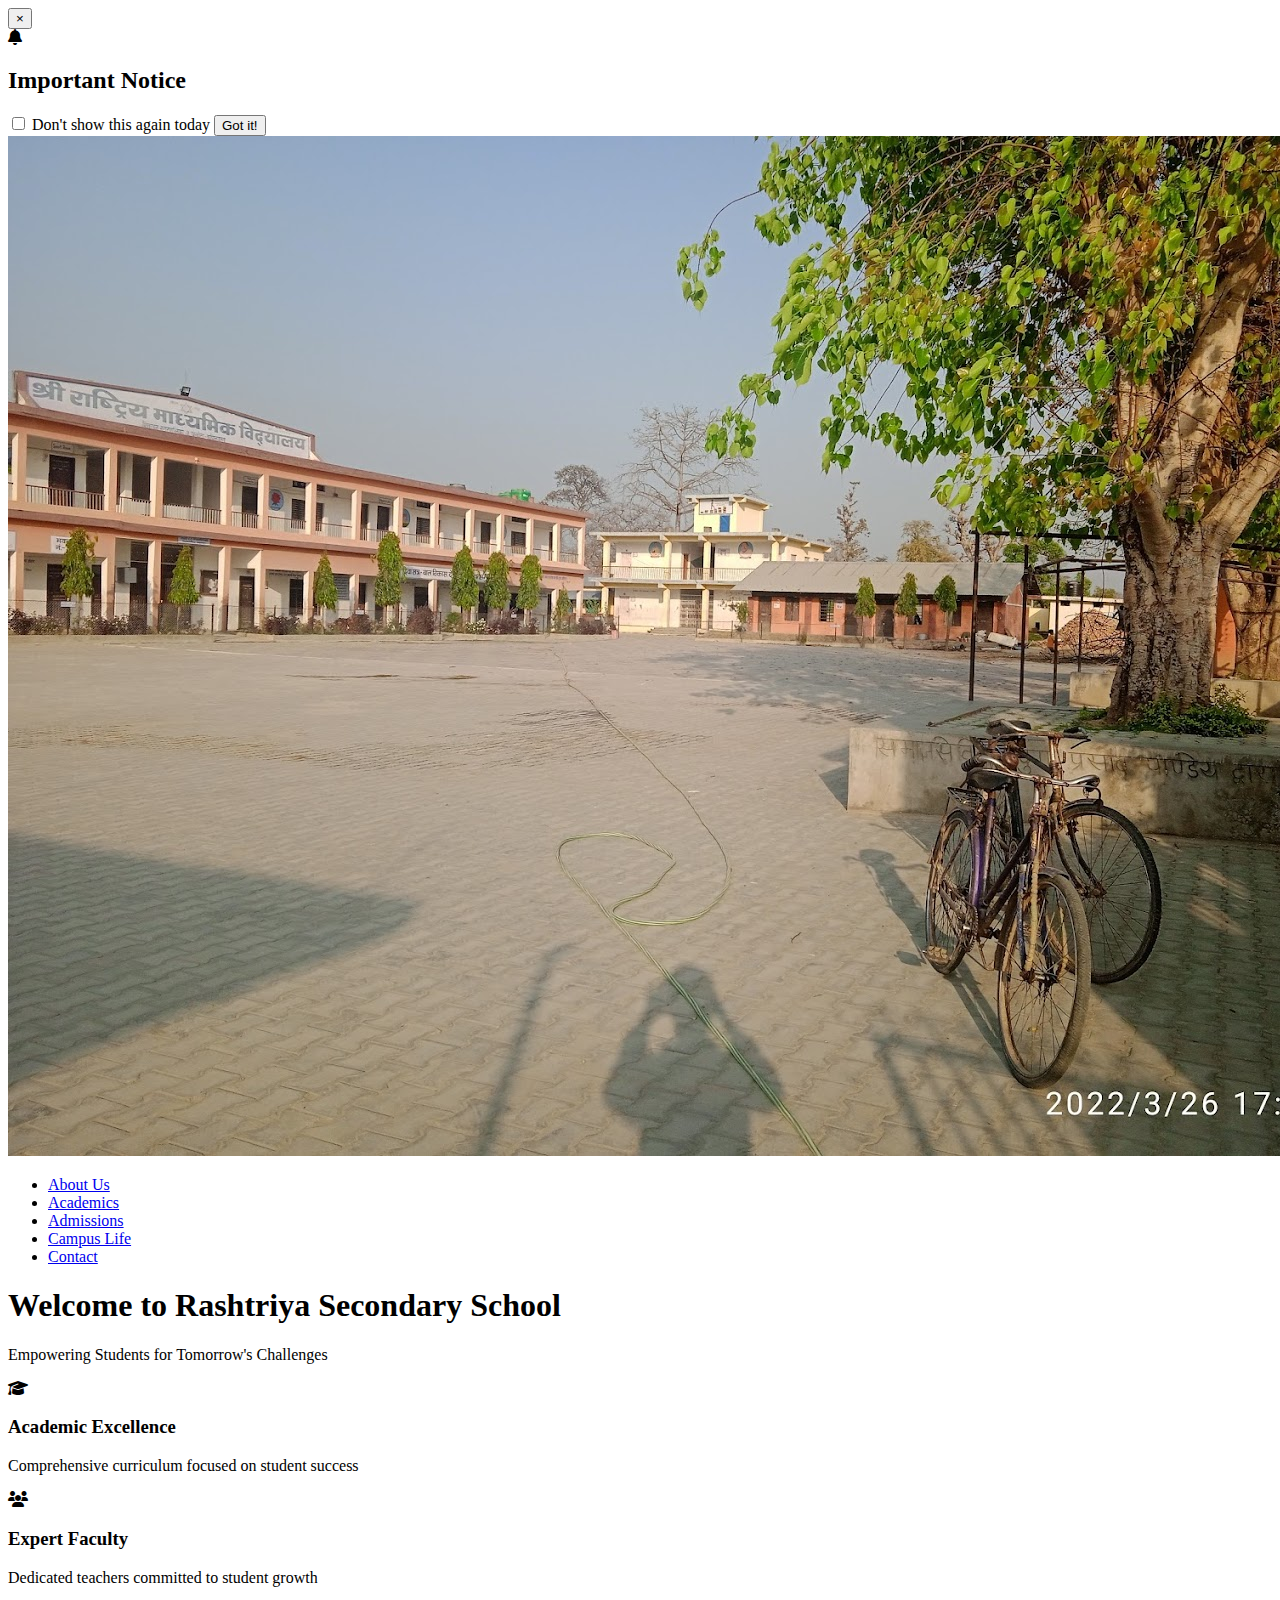
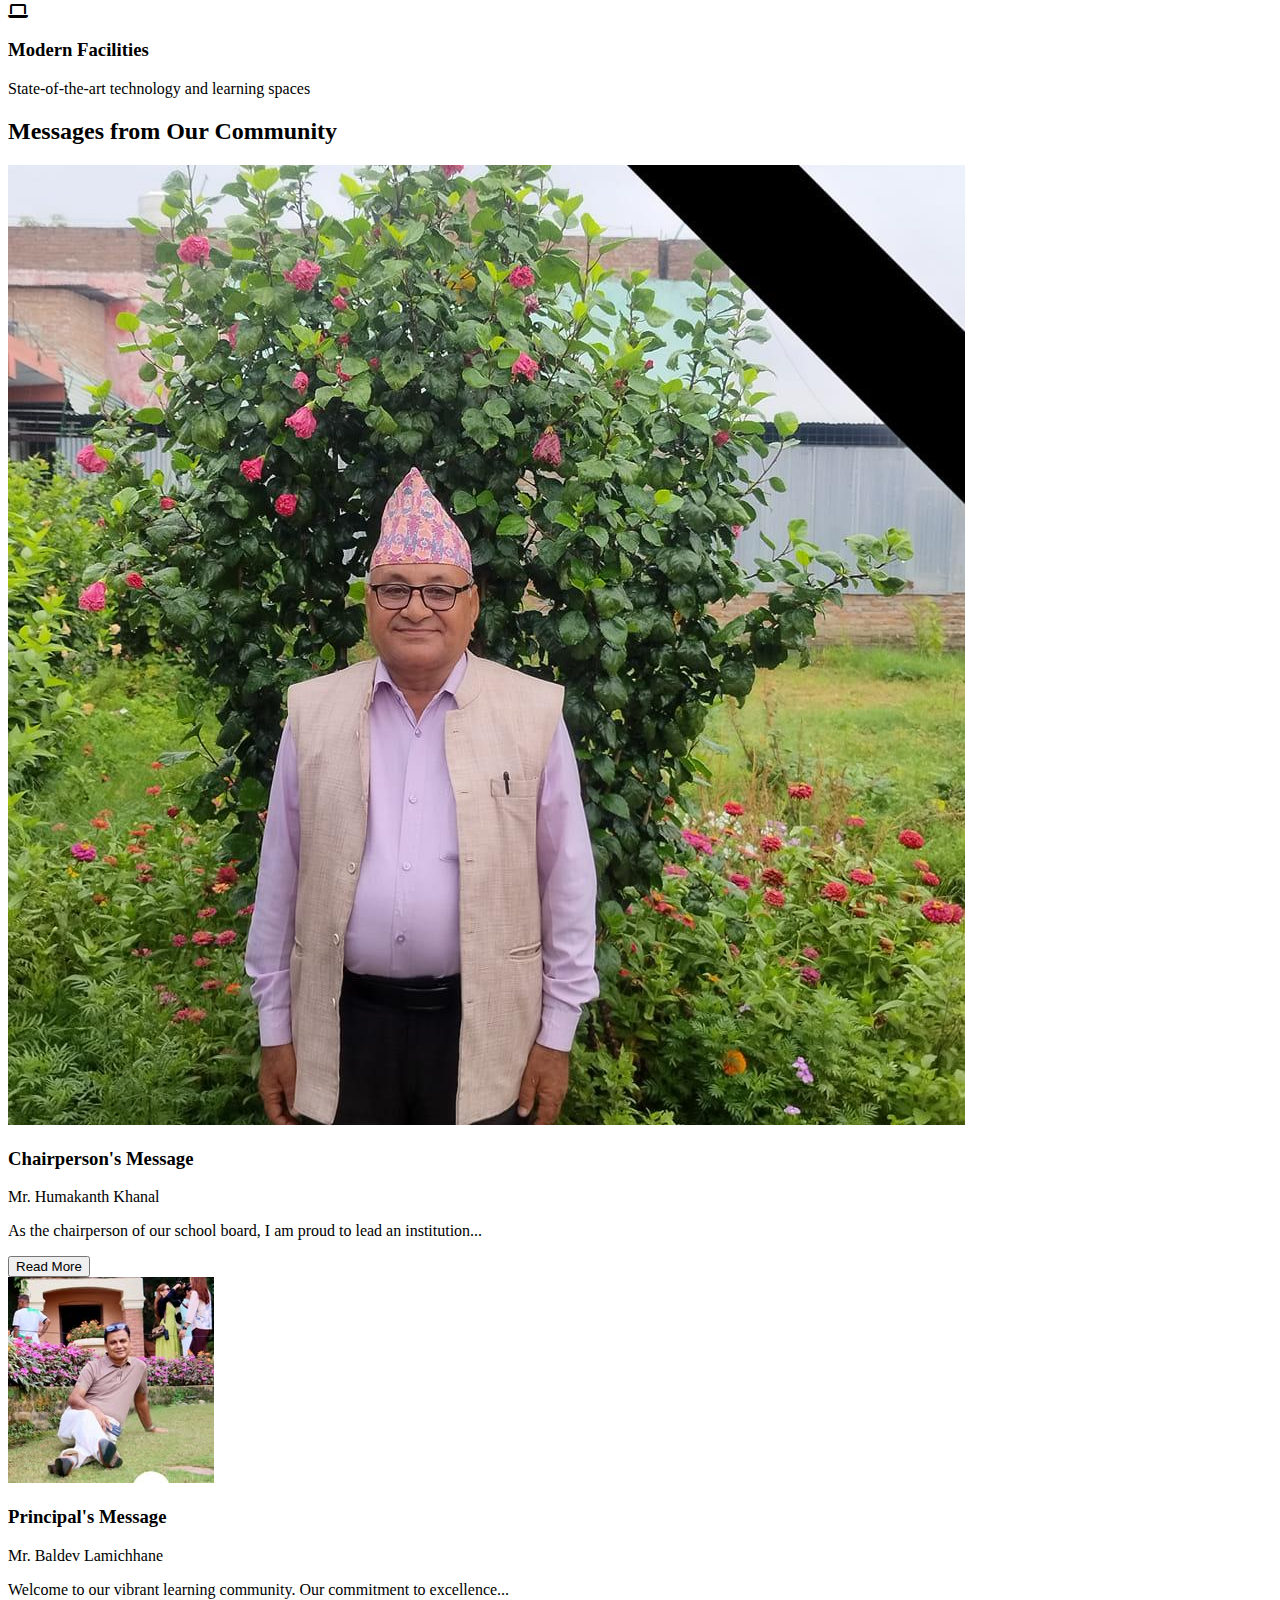
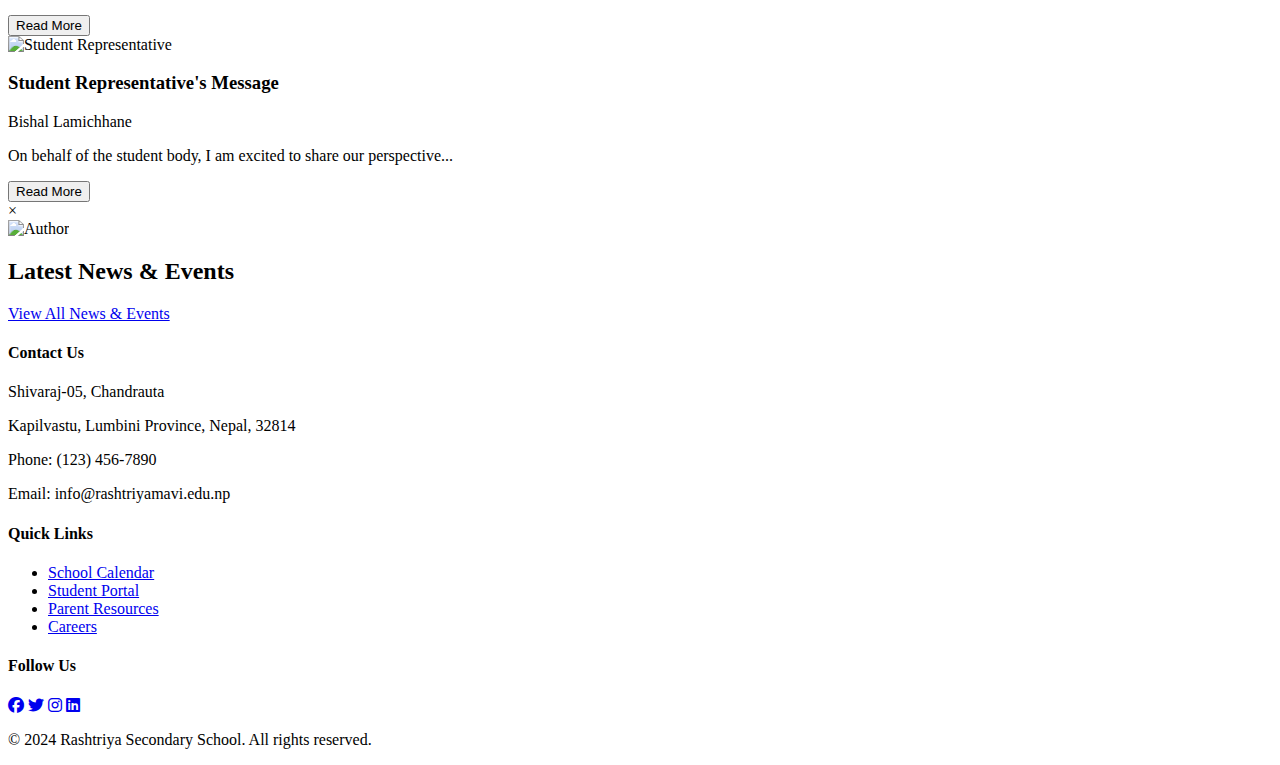
==== index.html @ 624c6e4b "Add files via upload" ====
<!DOCTYPE html>
<html lang="en">
<head>
    <meta charset="UTF-8">
    <meta name="viewport" content="width=device-width, initial-scale=1.0, maximum-scale=1.0, user-scalable=no">
    <title>Rashtriya Secondary School - Excellence in Education</title>
    
    <!-- Meta tags for SEO -->
    <meta name="description" content="Welcome to Rashtriya Secondary School. Providing quality education and shaping future leaders.">
    <meta name="keywords" content="Rashtriya Secondary School, education, academics, students, learning">
    
    <!-- Favicon -->
    <link rel="icon" type="image/x-icon" href="assets/images/favicon.ico">
    
    <!-- CSS Files -->
    <link rel="stylesheet" href="css/style.css">
    <link rel="stylesheet" href="css/responsive.css">
    <link rel="stylesheet" href="css/mobile.css" media="screen and (max-width: 767px)">
    <link rel="stylesheet" href="css/tablet.css" media="screen and (min-width: 768px) and (max-width: 1023px)">
    <link rel="stylesheet" href="css/desktop.css" media="screen and (min-width: 1024px)">
    
    <!-- Font Awesome for icons -->
    <link rel="stylesheet" href="https://cdnjs.cloudflare.com/ajax/libs/font-awesome/6.5.1/css/all.min.css">
</head>
<body>
    <!-- Add this right after the opening <body> tag -->
    <div class="notice-popup" id="noticePopup">
        <div class="notice-content">
            <button class="close-notice">&times;</button>
            
            <!-- Notice Header -->
            <div class="notice-header">
                <i class="fas fa-bell"></i>
                <h2>Important Notice</h2>
            </div>

            <!-- Dynamic Notice Content -->
            <div class="notice-body" id="noticeBody">
                <!-- Content will be loaded dynamically -->
            </div>

            <!-- Notice Footer -->
            <div class="notice-footer">
                <label class="dont-show">
                    <input type="checkbox" id="dontShowAgain">
                    Don't show this again today
                </label>
                <button class="notice-btn" id="noticeClose">Got it!</button>
            </div>
        </div>
    </div>

    <!-- Header Section -->
    <header>
        <nav class="navbar">
            <div class="logo">
                <a href="index.html">
                    <img src="assets/images/rss.jpg" alt="School Logo">
                </a>
            </div>
            <div class="nav-links">
                <ul>
                    <li><a href="pages/about.html">About Us</a></li>
                    <li><a href="pages/academics.html">Academics</a></li>
                    <li><a href="pages/admissions.html">Admissions</a></li>
                    <li><a href="pages/campus-life.html">Campus Life</a></li>
                    <li><a href="pages/contact.html">Contact</a></li>
                </ul>
            </div>
            <div class="hamburger">
                <div class="bar"></div>
                <div class="bar"></div>
                <div class="bar"></div>
            </div>
        </nav>
    </header>

    <!-- Hero Section -->
    <section class="hero">
        <div class="hero-content">
            <h1>Welcome to Rashtriya Secondary School</h1>
            <p>Empowering Students for Tomorrow's Challenges</p>
        </div>
    </section>

    <!-- Features Section -->
    <section class="features">
        <div class="container">
            <div class="feature-card">
                <i class="fas fa-graduation-cap"></i>
                <h3>Academic Excellence</h3>
                <p>Comprehensive curriculum focused on student success</p>
            </div>
            <div class="feature-card">
                <i class="fas fa-users"></i>
                <h3>Expert Faculty</h3>
                <p>Dedicated teachers committed to student growth</p>
            </div>
            <div class="feature-card">
                <i class="fas fa-laptop"></i>
                <h3>Modern Facilities</h3>
                <p>State-of-the-art technology and learning spaces</p>
            </div>
        </div>
    </section>

    <!-- Messages Section -->
    <section class="message-section">
        <div class="container">
            <h2>Messages from Our Community</h2>
            <div class="message-grid">
                <!-- Chairperson's Message -->
                <div class="message-card" data-message-id="1">
                    <div class="message-header">
                        <img src="assets/images/Chairperson.jpg" alt="Chairperson">
                        <div class="message-author">
                            <h3>Chairperson's Message</h3>
                            <span>Mr. Humakanth Khanal</span>
                        </div>
                    </div>
                    <p class="message-preview">As the chairperson of our school board, I am proud to lead an institution...</p>
                    <button class="read-more-btn">Read More</button>
                </div>

                <!-- Principal's Message -->
                <div class="message-card" data-message-id="2">
                    <div class="message-header">
                        <img src="assets/images/Principal.jpg" alt="Principal">
                        <div class="message-author">
                            <h3>Principal's Message</h3>
                            <span>Mr. Baldev Lamichhane</span>
                        </div>
                    </div>
                    <p class="message-preview">Welcome to our vibrant learning community. Our commitment to excellence...</p>
                    <button class="read-more-btn">Read More</button>
                </div>

                <!-- Student Representative's Message -->
                <div class="message-card" data-message-id="3">
                    <div class="message-header">
                        <img src="assets/images/Photo.jpg" alt="Student Representative">
                        <div class="message-author">
                            <h3>Student Representative's Message</h3>
                            <span>Bishal Lamichhane</span>
                        </div>
                    </div>
                    <p class="message-preview">On behalf of the student body, I am excited to share our perspective...</p>
                    <button class="read-more-btn">Read More</button>
                </div>
            </div>
        </div>

        <!-- Add this modal at the end of the body -->
        <div class="community-message-modal" id="communityMessageModal">
            <div class="modal-content">
                <span class="close-modal">&times;</span>
                <div class="modal-header">
                    <div class="author-info">
                        <img id="modalAuthorImg" src="" alt="Author">
                        <div>
                            <h3 id="modalMessageTitle"></h3>
                            <span id="modalAuthorName"></span>
                        </div>
                    </div>
                </div>
                <div class="modal-body">
                    <p id="modalFullMessage"></p>
                </div>
            </div>
        </div>
    </section>

    <!-- News & Events Section -->
    <section class="news-events">
        <div class="container">
            <h2>Latest News & Events</h2>
            <div class="news-grid">
                <!-- News and events will be dynamically loaded here -->
                <div class="loading-spinner">
                    <div class="spinner"></div>
                </div>
            </div>
            <div class="view-all-container">
                <a href="pages/news-events.html" class="view-all-btn">View All News & Events</a>
            </div>
        </div>
    </section>

    <!-- Footer -->
    <footer>
        <div class="footer-content">
            <div class="footer-section">
                <h4>Contact Us</h4>
                <p>Shivaraj-05, Chandrauta</p>
                <p>Kapilvastu, Lumbini Province, Nepal, 32814</p>
                <p>Phone: (123) 456-7890</p>
                <p>Email: info@rashtriyamavi.edu.np</p>
            </div>
            <div class="footer-section">
                <h4>Quick Links</h4>
                <ul>
                    <li><a href="calendar.html">School Calendar</a></li>
                    <li><a href="portal.html">Student Portal</a></li>
                    <li><a href="resources.html">Parent Resources</a></li>
                    <li><a href="careers.html">Careers</a></li>
                </ul>
            </div>
            <div class="footer-section">
                <h4>Follow Us</h4>
                <div class="social-links">
                    <a href="#"><i class="fab fa-facebook"></i></a>
                    <a href="#"><i class="fab fa-twitter"></i></a>
                    <a href="#"><i class="fab fa-instagram"></i></a>
                    <a href="#"><i class="fab fa-linkedin"></i></a>
                </div>
            </div>
        </div>
        <div class="footer-bottom">
            <p>&copy; 2024 Rashtriya Secondary School. All rights reserved.</p>
        </div>
    </footer>

    <!-- JavaScript Files -->
    <script src="js/main.js"></script>
    <script src="js/news-events.js"></script>
    <script src="js/notice.js"></script>
</body>
</html>
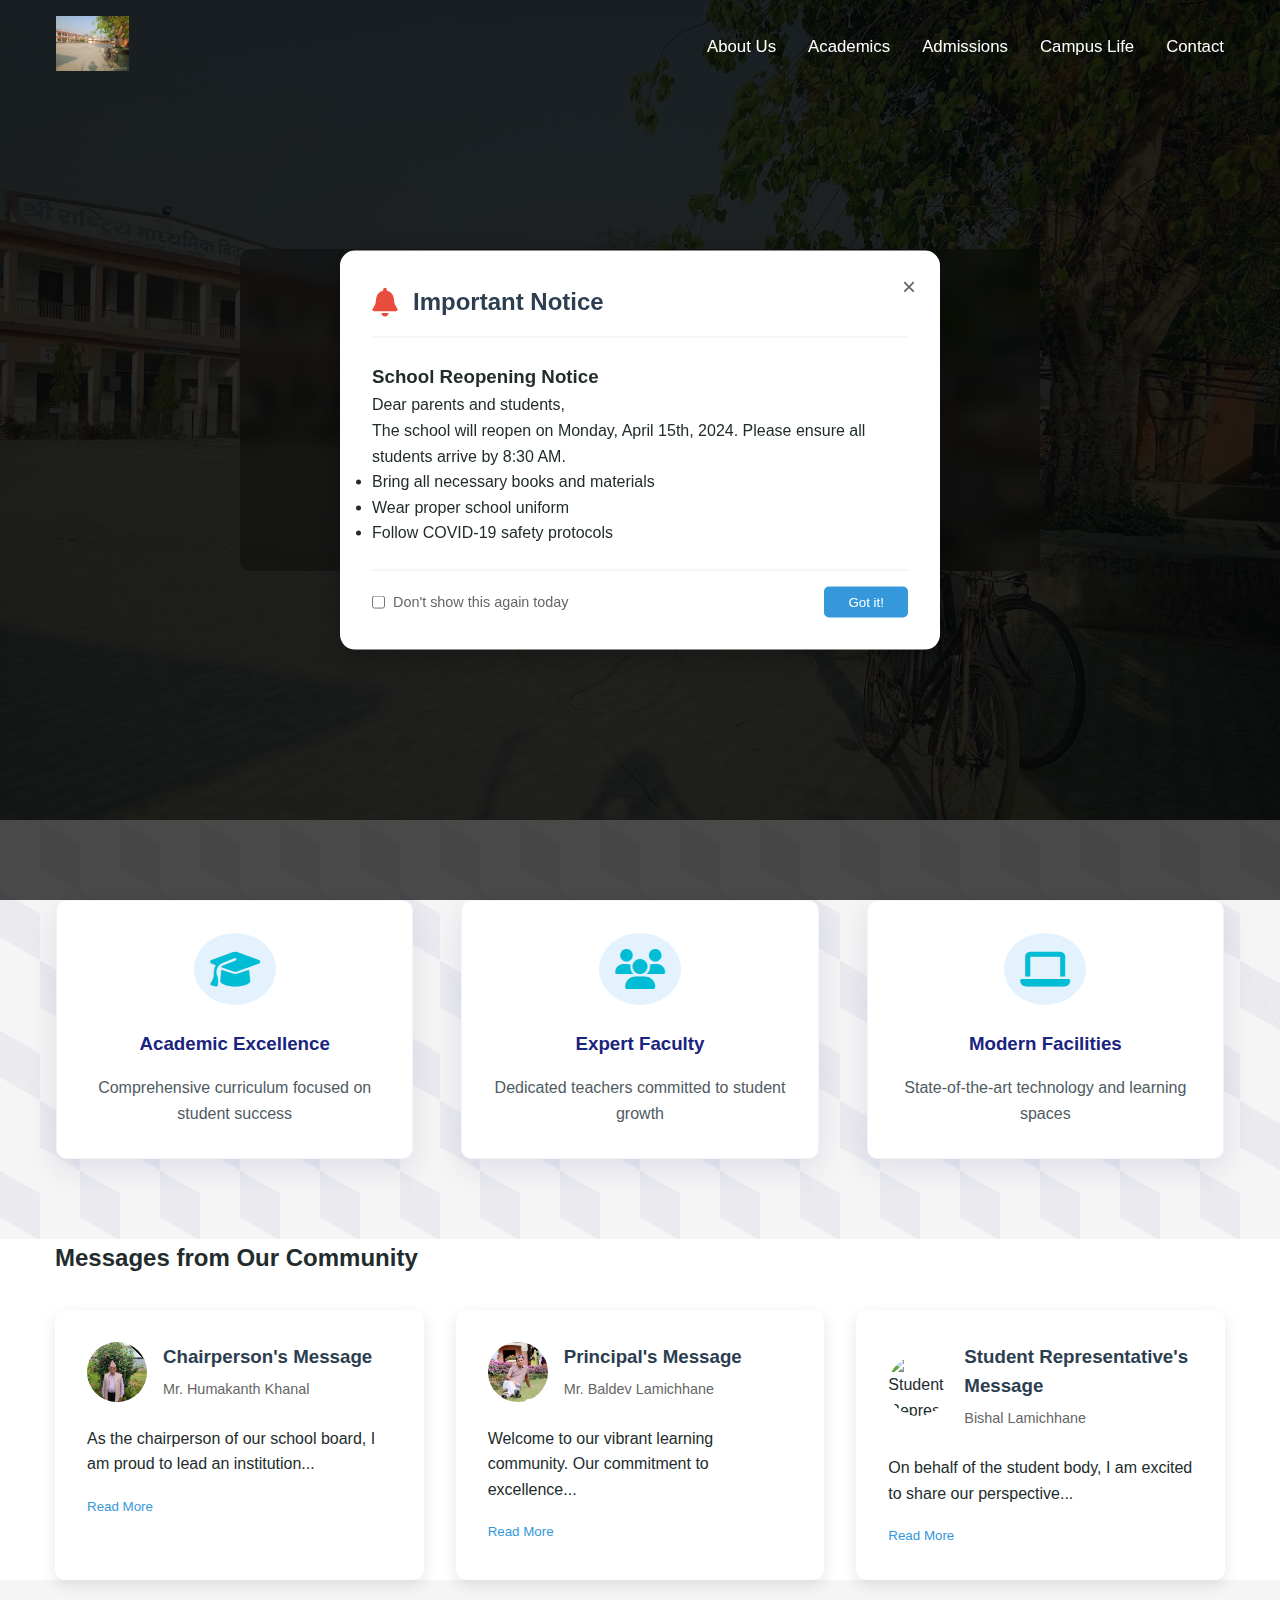
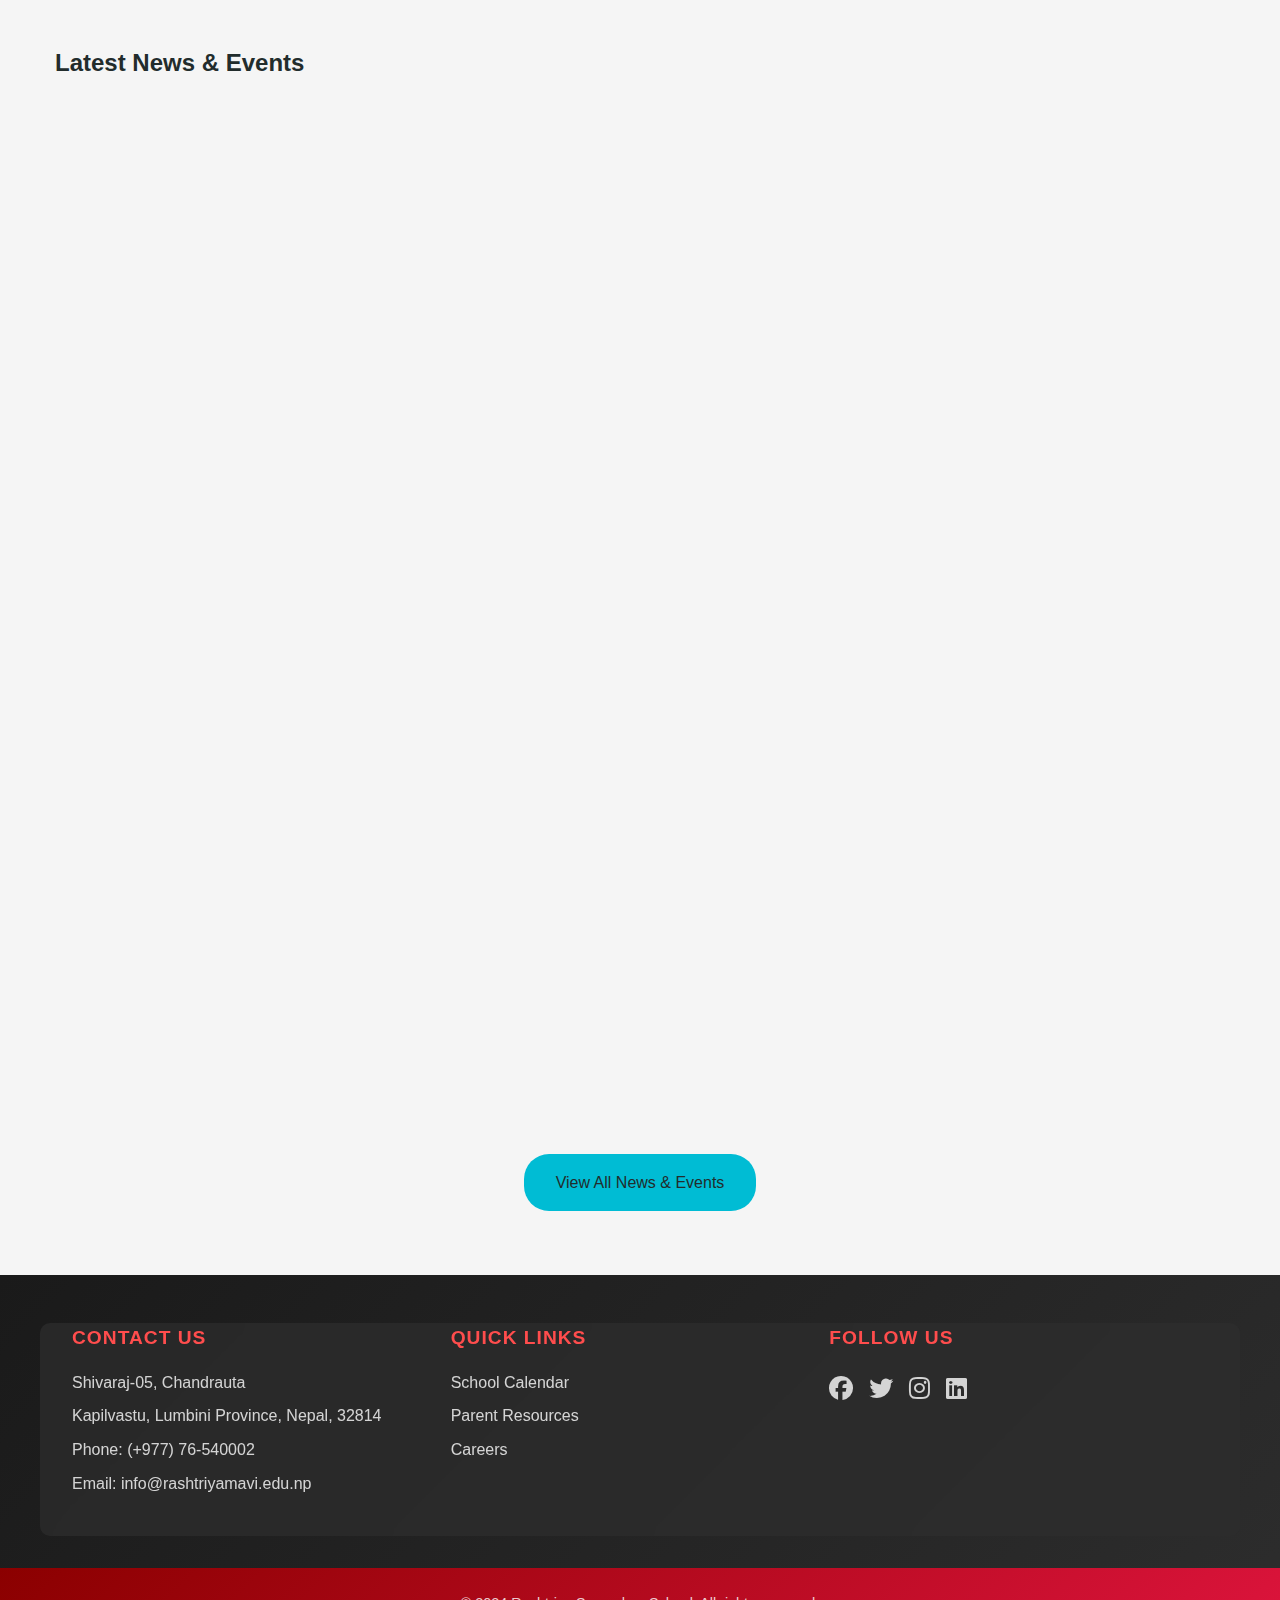
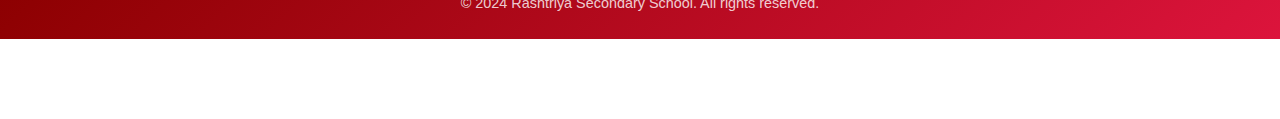
==== commit 099145c2: "Update index.html" ====
--- a/index.html
+++ b/index.html
@@ -15,6 +15,7 @@
     <!-- CSS Files -->
     <link rel="stylesheet" href="css/style.css">
     <link rel="stylesheet" href="css/responsive.css">
+    <link rel="stylesheet" href="css/news-events.css">
     <link rel="stylesheet" href="css/mobile.css" media="screen and (max-width: 767px)">
     <link rel="stylesheet" href="css/tablet.css" media="screen and (min-width: 768px) and (max-width: 1023px)">
     <link rel="stylesheet" href="css/desktop.css" media="screen and (min-width: 1024px)">
@@ -185,6 +186,21 @@
             </div>
         </div>
     </section>
+    <!-- News Modal -->
+    <div class="news-modal">
+        <div class="modal-content">
+            <span class="close-modal">&times;</span>
+            <div class="modal-header">
+                <div class="modal-date"></div>
+                <h2 class="modal-title"></h2>
+            </div>
+            <div class="modal-body">
+                <img class="modal-image" src="" alt="">
+                <div class="modal-description"></div>
+                <div class="modal-details"></div>
+            </div>
+        </div>
+    </div>
 
     <!-- Footer -->
     <footer>
@@ -193,16 +209,16 @@
                 <h4>Contact Us</h4>
                 <p>Shivaraj-05, Chandrauta</p>
                 <p>Kapilvastu, Lumbini Province, Nepal, 32814</p>
-                <p>Phone: (123) 456-7890</p>
+                <p>Phone: (+977) 76-540002</p>
                 <p>Email: info@rashtriyamavi.edu.np</p>
             </div>
             <div class="footer-section">
                 <h4>Quick Links</h4>
                 <ul>
-                    <li><a href="calendar.html">School Calendar</a></li>
-                    <li><a href="portal.html">Student Portal</a></li>
-                    <li><a href="resources.html">Parent Resources</a></li>
-                    <li><a href="careers.html">Careers</a></li>
+                    <li><a href="pages/calendar.html">School Calendar</a></li>
+                    <!-- <li><a href="pages/portal.html">Student Portal</a></li> -->
+                    <li><a href="pages/resources.html">Parent Resources</a></li>
+                    <li><a href="pages/careers.html">Careers</a></li>
                 </ul>
             </div>
             <div class="footer-section">
@@ -221,6 +237,10 @@
     </footer>
 
     <!-- JavaScript Files -->
+    <script
+    type="text/javascript"
+    src="https://cdn.jsdelivr.net/npm/@emailjs/browser@4/dist/email.min.js">
+  </script>
     <script src="js/main.js"></script>
     <script src="js/news-events.js"></script>
     <script src="js/notice.js"></script>
--- a/css/style.css
+++ b/css/style.css
@@ -0,0 +1,1391 @@
+:root {
+    /* Primary Colors */
+    --primary-color: #1a237e;    /* Deep indigo */
+    --primary-light: #534bae;    /* Lighter indigo */
+    --primary-dark: #000051;     /* Dark indigo */
+    
+    /* Accent Colors */
+    --accent-color: #00bcd4;     /* Cyan */
+    --accent-light: #62efff;     /* Light cyan */
+    --accent-dark: #008ba3;      /* Dark cyan */
+    
+    /* Secondary Colors */
+    --secondary-color: #ff6f00;  /* Deep orange */
+    --secondary-light: #ffa040;  /* Light orange */
+    --secondary-dark: #c43e00;   /* Dark orange */
+    
+    /* Neutral Colors */
+    --text-color: #222c2c;       /* Blue grey - for main text */
+    --text-light: #4f5b62;      /* Lighter text */
+    --text-dark: #000a12;       /* Dark text */
+    
+    /* Background Colors */
+    --bg-primary: #ffffff;       /* Pure white */
+    --bg-secondary: #f5f5f5;    /* Light grey */
+    --bg-accent: #e3f2fd;       /* Very light blue */
+    
+    /* Additional Colors */
+    --success: #4caf50;         /* Green */
+    --warning: #ffc107;         /* Amber */
+    --error: #f44336;           /* Red */
+    --info: #2196f3;           /* Blue */
+    
+    /* Add new red theme colors */
+    --theme-dark: #8B0000;     /* Dark red */
+    --theme-main: #DC143C;     /* Crimson red */
+    --theme-light: #FF4D4D;    /* Light red */
+}
+
+* {
+    margin: 0;
+    padding: 0;
+    box-sizing: border-box;
+}
+
+body {
+    font-family: 'Poppins', sans-serif;
+    line-height: 1.6;
+    color: var(--text-color);
+}
+
+/* Header & Navigation */
+header {
+    background: linear-gradient(
+        135deg,
+        var(--theme-dark) 0%,
+        var(--theme-main) 100%
+    );
+    position: fixed;
+    width: 100%;
+    top: 0;
+    z-index: 1000;
+    transition: background 0.3s ease;
+    box-shadow: 0 4px 20px rgba(0, 0, 0, 0.4);
+}
+
+/* Only landing page (index.html) has transparent header initially */
+body.landing-page header {
+    background: transparent;
+    box-shadow: none;
+}
+
+/* Add background on scroll for landing page */
+body.landing-page header.scrolled {
+    background: linear-gradient(
+        135deg,
+        var(--theme-dark) 0%,
+        var(--theme-main) 100%
+    );
+    backdrop-filter: blur(10px);
+    box-shadow: 0 4px 20px rgba(0, 0, 0, 0.4);
+}
+
+.navbar {
+    max-width: 1200px;
+    margin: 0 auto;
+    padding: 0.8rem 1rem;
+    display: flex;
+    align-items: center;
+    justify-content: space-between;
+}
+
+.logo {
+    display: flex;
+    align-items: center;
+}
+
+.logo img {
+    height: 55px;
+    filter: brightness(1.1);
+    transition: transform 0.3s ease;
+}
+
+.logo:hover img {
+    transform: scale(1.05);
+}
+
+.nav-links {
+    margin-left: auto;
+}
+
+.nav-links ul {
+    list-style: none;
+    display: flex;
+    gap: 2.5rem;
+    align-items: center;
+}
+
+.nav-links a {
+    text-decoration: none;
+    color: white;
+    font-weight: 500;
+    font-size: 1.05rem;
+    padding: 0.5rem 0;
+    position: relative;
+    transition: all 0.3s ease;
+}
+
+/* Update the underline color for better visibility */
+.nav-links a::after {
+    content: '';
+    position: absolute;
+    width: 0;
+    height: 2px;
+    bottom: 0;
+    left: 0;
+    background-color: var(--white);
+    transition: width 0.3s ease;
+}
+
+.nav-links a:hover {
+    color: var(--theme-light);
+}
+
+.nav-links a.active {
+    color: var(--white);
+    position: relative;
+    font-weight: 600;
+}
+
+.nav-links a.active::after {
+    content: '';
+    position: absolute;
+    bottom: -2px;
+    left: 0;
+    width: 100%;
+    height: 3px;
+    background: var(--theme-light);
+    border-radius: 2px;
+}
+
+/* Add this animation */
+@keyframes slideIn {
+    from {
+        transform: scaleX(0);
+        opacity: 0;
+    }
+    to {
+        transform: scaleX(1);
+        opacity: 1;
+    }
+}
+
+/* Mobile styles for active state */
+@media screen and (max-width: 767px) {
+    .nav-links a.active {
+        background: var(--bg-accent);
+        color: var(--accent-dark);
+        border-radius: 8px;
+    }
+
+    .nav-links a.active::after {
+        display: none;
+    }
+}
+
+/* Hamburger Menu Styling */
+.hamburger {
+    display: none;  /* Hidden by default, shown in mobile */
+    cursor: pointer;
+    padding: 0px;
+    z-index: 1002;
+    background: transparent;
+    border: none;
+    position: relative;
+}
+
+.hamburger .bar {
+    width: 25px;
+    height: 2px;
+    background-color: white;
+    margin: 5px 0;
+    transition: all 0.3s ease;
+    border-radius: 3px;
+}
+
+/* Active state for hamburger */
+.hamburger.active .bar:nth-child(1) {
+    transform: translateY(8px) rotate(45deg);
+}
+
+.hamburger.active .bar:nth-child(2) {
+    opacity: 0;
+}
+
+.hamburger.active .bar:nth-child(3) {
+    transform: translateY(-8px) rotate(-45deg);
+}
+
+/* Hero Section */
+.hero {
+    margin-top: -80px;
+    position: relative;
+    height: 100vh;
+    background: linear-gradient(
+        rgba(12, 33, 36, 0.5),
+        rgba(39, 54, 57, 0.5)
+    ),
+    url('../assets/images/rss.jpg') center/cover;
+    background-attachment: scroll;
+    display: flex;
+    align-items: center;
+    justify-content: center;
+    text-align: center;
+    color: var(--white);
+    transform-style: preserve-3d;
+    perspective: 1000px;
+}
+
+.hero-content {
+    position: relative;
+    z-index: 1;
+    padding: 2rem;
+    margin-top: 80px;
+    max-width: 800px;
+    background: rgba(0, 0, 0, 0.3);
+    border-radius: 10px;
+    backdrop-filter: blur(8px);
+    transform: translateZ(0);
+    transition: all 0.5s cubic-bezier(0.165, 0.84, 0.44, 1);
+}
+
+.hero-content h1 {
+    font-size: 3.5rem;
+    margin-bottom: 1rem;
+    text-shadow: 2px 2px 15px rgba(0, 0, 0, 0.5);
+    letter-spacing: -1px;
+    font-weight: 800;
+}
+
+.hero-content p {
+    font-size: 1.2rem;
+    margin-bottom: 2rem;
+    text-shadow: 1px 1px 8px rgba(0, 0, 0, 0.3);
+}
+
+.cta-button {
+    display: inline-block;
+    padding: 1rem 2rem;
+    background: var(--secondary-color);
+    color: var(--white);
+    text-decoration: none;
+    border-radius: 30px;
+    transition: transform 0.3s ease, background 0.3s ease;
+}
+
+.cta-button:hover {
+    transform: translateY(-3px);
+    background: #c0392b;
+}
+
+/* Features Section */
+.features {
+    padding: 5rem 0;
+    background: var(--bg-secondary);
+}
+
+.features .container {
+    display: flex;
+    justify-content: space-between;
+    gap: 2rem;
+    max-width: 1200px;
+    margin: 0 auto;
+    padding: 0 1rem;
+}
+
+.feature-card {
+    background: var(--bg-primary);
+    padding: 2rem;
+    border-radius: 10px;
+    text-align: center;
+    box-shadow: 0 10px 30px rgba(26, 35, 126, 0.1);
+    border: 1px solid rgba(26, 35, 126, 0.05);
+    transition: all 0.4s cubic-bezier(0.165, 0.84, 0.44, 1);
+}
+
+.feature-card:hover {
+    transform: translateY(-8px) scale(1.01);
+    box-shadow: 0 15px 40px rgba(26, 35, 126, 0.15);
+    border-color: var(--accent-light);
+}
+
+.feature-card i {
+    font-size: 2.5rem;
+    color: var(--accent-color);
+    background: var(--bg-accent);
+    padding: 1rem;
+    border-radius: 50%;
+    margin-bottom: 1.5rem;
+}
+
+.feature-card h3 {
+    color: var(--primary-color);
+    margin-bottom: 1rem;
+}
+
+.feature-card p {
+    color: var(--text-light);
+}
+
+/* News & Events Section */
+.news-events {
+    padding: 4rem 0;
+    background: var(--bg-secondary, #f5f5f5);
+}
+
+.news-grid {
+    display: grid;
+    grid-template-columns: repeat(auto-fit, minmax(300px, 1fr));
+    gap: 2rem;
+    margin-top: 2rem;
+}
+
+.news-card, .event-card {
+    background: white;
+    border-radius: 10px;
+    overflow: hidden;
+    box-shadow: 0 2px 10px rgba(0, 0, 0, 0.1);
+}
+
+.news-image, .event-image {
+    height: 200px;
+    overflow: hidden;
+}
+
+.news-image img, .event-image img {
+    width: 100%;
+    height: 100%;
+    object-fit: cover;
+}
+
+.news-content, .event-content {
+    padding: 1.5rem;
+}
+
+.news-date, .event-date {
+    color: var(--accent-color);
+    font-size: 0.9rem;
+    margin-bottom: 0.5rem;
+}
+
+.news-content h3, .event-content h3 {
+    color: var(--primary-color);
+    margin-bottom: 1rem;
+    font-size: 1.3rem;
+}
+
+.news-content p, .event-content p {
+    color: var(--text-color);
+    margin-bottom: 1rem;
+    line-height: 1.6;
+}
+
+.event-details {
+    display: flex;
+    gap: 1rem;
+    margin-top: 1rem;
+    color: var(--text-light);
+    font-size: 0.9rem;
+}
+
+.event-details span {
+    display: flex;
+    align-items: center;
+    gap: 0.5rem;
+}
+
+.read-more {
+    display: inline-flex;
+    align-items: center;
+    gap: 0.5rem;
+    color: var(--accent-color);
+    text-decoration: none;
+    margin-top: 1rem;
+    font-weight: 500;
+    transition: gap 0.3s ease;
+}
+
+.read-more:hover {
+    gap: 1rem;
+}
+
+.view-all-container {
+    text-align: center;
+    margin-top: 3rem;
+}
+
+.view-all-btn {
+    display: inline-block;
+    padding: 1rem 2rem;
+    background: var(--accent-color);
+    color: var(--white);
+    text-decoration: none;
+    border-radius: 25px;
+    transition: all 0.3s ease;
+}
+
+.view-all-btn:hover {
+    background: var(--accent-dark);
+    transform: translateY(-2px);
+}
+
+.fade-in {
+    animation: fadeIn 0.5s ease-in;
+}
+
+@keyframes fadeIn {
+    from { opacity: 0; transform: translateY(20px); }
+    to { opacity: 1; transform: translateY(0); }
+}
+
+/* Responsive Styles */
+@media screen and (max-width: 768px) {
+    .news-grid {
+        grid-template-columns: 1fr;
+        padding: 0 1rem;
+    }
+
+    .event-details {
+        flex-direction: column;
+        gap: 0.5rem;
+    }
+}
+
+/* Messages Section */
+.messages {
+    padding: 5rem 0;
+    background: var(--bg-primary);
+}
+
+.messages h2 {
+    text-align: center;
+    color: var(--primary-color);
+    margin-bottom: 3rem;
+    font-size: 2.5rem;
+    position: relative;
+}
+
+.messages h2::after {
+    content: '';
+    display: block;
+    width: 80px;
+    height: 4px;
+    background: linear-gradient(to right, var(--accent-color), var(--accent-light));
+    margin: 1rem auto;
+    border-radius: 2px;
+}
+
+.message-grid {
+    display: grid;
+    grid-template-columns: repeat(auto-fit, minmax(300px, 1fr));
+    gap: 2rem;
+    margin-top: 2rem;
+}
+
+.message-card {
+    background: #fff;
+    border-radius: 10px;
+    padding: 2rem;
+    box-shadow: 0 5px 15px rgba(0,0,0,0.1);
+    transition: transform 0.3s ease;
+}
+
+.message-card:hover {
+    transform: translateY(-5px);
+}
+
+.message-header {
+    display: flex;
+    align-items: center;
+    gap: 1rem;
+    margin-bottom: 1.5rem;
+}
+
+.message-header img {
+    width: 60px;
+    height: 60px;
+    border-radius: 50%;
+    object-fit: cover;
+}
+
+.message-author h3 {
+    color: #2c3e50;
+    margin-bottom: 0.25rem;
+}
+
+.message-author span {
+    color: #666;
+    font-size: 0.9rem;
+}
+
+.message-content {
+    padding: 1.5rem;
+}
+
+.message-content p {
+    color: var(--text-color);
+    margin-bottom: 1rem;
+    line-height: 1.6;
+    font-style: italic;
+}
+
+.read-more {
+    display: inline-block;
+    color: var(--accent-color);
+    text-decoration: none;
+    font-weight: 500;
+    transition: color 0.3s ease;
+    position: relative;
+}
+
+.read-more::after {
+    content: '→';
+    margin-left: 5px;
+    transition: transform 0.3s ease;
+    display: inline-block;
+}
+
+.read-more:hover {
+    color: var(--accent-dark);
+}
+
+.read-more:hover::after {
+    transform: translateX(5px);
+}
+
+/* Footer */
+footer {
+    background: linear-gradient(
+        135deg,
+        #1a1a1a 0%,
+        #2d2d2d 100%
+    );
+    padding: 3rem 0 0;
+}
+
+.footer-content {
+    max-width: 1200px;
+    margin: 0 auto;
+    display: flex;
+    justify-content: space-between;
+    flex-wrap: wrap;
+    padding: 0 2rem;
+    background: rgba(45, 45, 45, 0.7);
+    border-radius: 10px;
+    backdrop-filter: blur(10px);
+}
+
+.footer-section {
+    flex: 1;
+    min-width: 250px;
+    margin-bottom: 2rem;
+}
+
+.footer-section h4 {
+    color: var(--theme-light);
+    font-size: 1.2rem;
+    margin-bottom: 1rem;
+    text-transform: uppercase;
+    letter-spacing: 1px;
+    font-weight: 600;
+}
+
+.footer-section p {
+    color: rgba(255, 255, 255, 0.8);
+    margin-bottom: 0.5rem;
+}
+
+.footer-section ul {
+    list-style: none;
+}
+
+.footer-section ul li {
+    margin-bottom: 0.5rem;
+}
+
+.footer-section ul li a {
+    text-decoration: none;
+    color: rgba(255, 255, 255, 0.8);
+    transition: color 0.3s ease;
+}
+
+.footer-section ul li a:hover {
+    color: var(--theme-light);
+    transform: translateX(5px);
+}
+
+.social-links {
+    display: flex;
+    gap: 1rem;
+}
+
+.social-links a {
+    color: rgba(255, 255, 255, 0.8);
+    font-size: 1.5rem;
+    transition: all 0.3s ease;
+}
+
+.social-links a:hover {
+    color: var(--theme-light);
+    transform: translateY(-3px);
+}
+
+.footer-bottom {
+    text-align: center;
+    padding: 1.5rem 0;
+    margin-top: 2rem;
+    background: linear-gradient(
+        135deg,
+        var(--theme-dark) 0%,
+        var(--theme-main) 100%
+    );
+}
+
+.footer-bottom p {
+    color: rgba(255, 255, 255, 0.8);
+    font-size: 0.9rem;
+}
+
+/* Add subtle background patterns */
+.features {
+    background-image: 
+        linear-gradient(30deg, var(--bg-secondary) 12%, transparent 12.5%, transparent 87%, var(--bg-secondary) 87.5%, var(--bg-secondary)),
+        linear-gradient(150deg, var(--bg-secondary) 12%, transparent 12.5%, transparent 87%, var(--bg-secondary) 87.5%, var(--bg-secondary)),
+        linear-gradient(30deg, var(--bg-secondary) 12%, transparent 12.5%, transparent 87%, var(--bg-secondary) 87.5%, var(--bg-secondary)),
+        linear-gradient(150deg, var(--bg-secondary) 12%, transparent 12.5%, transparent 87%, var(--bg-secondary) 87.5%, var(--bg-secondary)),
+        linear-gradient(60deg, rgba(26, 35, 126, 0.05) 25%, transparent 25.5%, transparent 75%, rgba(26, 35, 126, 0.05) 75%, rgba(26, 35, 126, 0.05)),
+        linear-gradient(60deg, rgba(26, 35, 126, 0.05) 25%, transparent 25.5%, transparent 75%, rgba(26, 35, 126, 0.05) 75%, rgba(26, 35, 126, 0.05));
+    background-size: 80px 140px;
+    background-position: 0 0, 0 0, 40px 70px, 40px 70px, 0 0, 40px 70px;
+}
+
+/* Add gradient borders */
+.feature-card::before {
+    content: '';
+    position: absolute;
+    top: 0;
+    left: 0;
+    right: 0;
+    height: 4px;
+    background: linear-gradient(
+        90deg,
+        var(--accent-color),
+        var(--accent-light)
+    );
+    opacity: 0;
+    transition: opacity 0.3s ease;
+    border-radius: 4px 4px 0 0;
+}
+
+.feature-card:hover::before {
+    opacity: 1;
+}
+
+/* Page Banner */
+.page-banner {
+    margin-top: -80px;
+    position: relative;
+    height: 400px;
+    background: linear-gradient(
+        rgba(12, 33, 36, 0.5),
+        rgba(39, 54, 57, 0.5)
+    ),
+    url('../assets/images/rss.jpg') center/cover;
+    background-attachment: scroll;
+    display: flex;
+    align-items: center;
+    justify-content: center;
+    text-align: center;
+    color: var(--white);
+    overflow: hidden;
+    transform-style: preserve-3d;
+}
+
+.banner-content {
+    position: relative;
+    z-index: 1;
+    padding: 2rem;
+    margin-top: 80px;
+    transform: translateZ(50px);
+    transition: transform 0.5s ease-out;
+}
+
+.banner-content h1 {
+    font-size: 2.5rem;
+    margin-bottom: 1rem;
+    color: var(--white);
+}
+
+/* Breadcrumb styling */
+.breadcrumb {
+    display: flex;
+    justify-content: center;
+    gap: 0.5rem;
+    color: var(--white);
+}
+
+.breadcrumb a {
+    color: var(--accent-light);
+    text-decoration: none;
+    transition: color 0.3s ease;
+}
+
+.breadcrumb a:hover {
+    color: var(--white);
+}
+
+/* About Content */
+.about-content {
+    padding: 5rem 0;
+    background: var(--bg-secondary);
+}
+
+.about-grid {
+    display: grid;
+    grid-template-columns: repeat(auto-fit, minmax(300px, 1fr));
+    gap: 2rem;
+    max-width: 1200px;
+    margin: 0 auto;
+    padding: 0 1rem;
+}
+
+.about-card {
+    background: var(--bg-primary);
+    padding: 2rem;
+    border-radius: 10px;
+    box-shadow: 0 5px 15px rgba(0, 0, 0, 0.1);
+    transition: transform 0.3s ease;
+}
+
+.about-card:hover {
+    transform: translateY(-5px);
+}
+
+.about-card h2 {
+    color: var(--primary-color);
+    margin-bottom: 1.5rem;
+    font-size: 1.8rem;
+    position: relative;
+}
+
+.about-card h2::after {
+    content: '';
+    display: block;
+    width: 50px;
+    height: 3px;
+    background: var(--accent-color);
+    margin-top: 0.5rem;
+}
+
+.mission, .vision {
+    margin-bottom: 1.5rem;
+}
+
+.mission h3, .vision h3 {
+    color: var(--secondary-color);
+    margin-bottom: 0.5rem;
+    font-size: 1.3rem;
+}
+
+.values-list {
+    list-style: none;
+    padding: 0;
+}
+
+.values-list li {
+    padding: 0.8rem 0;
+    border-bottom: 1px solid rgba(0, 0, 0, 0.1);
+    color: var(--text-color);
+    position: relative;
+    padding-left: 1.5rem;
+}
+
+.values-list li:last-child {
+    border-bottom: none;
+}
+
+.values-list li::before {
+    content: '→';
+    position: absolute;
+    left: 0;
+    color: var(--accent-color);
+}
+
+/* Statistics Section */
+.statistics {
+    padding: 5rem 0;
+    background: linear-gradient(135deg, var(--primary-color), var(--primary-dark));
+    color: var(--white);
+}
+
+.stats-grid {
+    display: grid;
+    grid-template-columns: repeat(auto-fit, minmax(200px, 1fr));
+    gap: 2rem;
+    max-width: 1200px;
+    margin: 0 auto;
+    padding: 0 1rem;
+}
+
+.stat-card {
+    text-align: center;
+    padding: 2rem;
+    background: rgba(255, 255, 255, 0.1);
+    border-radius: 10px;
+    backdrop-filter: blur(5px);
+    transition: transform 0.3s ease;
+}
+
+.stat-card:hover {
+    transform: translateY(-5px);
+}
+
+.stat-card i {
+    font-size: 2.5rem;
+    color: var(--accent-light);
+    margin-bottom: 1rem;
+}
+
+.stat-card h3 {
+    font-size: 2.5rem;
+    margin-bottom: 0.5rem;
+    color: var(--white);
+}
+
+.stat-card p {
+    color: var(--accent-light);
+    font-size: 1.1rem;
+}
+
+/* Responsive Styles */
+@media screen and (max-width: 768px) {
+    .page-banner {
+        height: 200px;
+    }
+
+    .banner-content h1 {
+        font-size: 2rem;
+    }
+
+    .about-card {
+        padding: 1.5rem;
+    }
+
+    .about-card h2 {
+        font-size: 1.5rem;
+    }
+
+    .stat-card {
+        padding: 1.5rem;
+    }
+
+    .stat-card h3 {
+        font-size: 2rem;
+    }
+
+    .stat-card i {
+        font-size: 2rem;
+    }
+}
+
+/* Animation for Statistics */
+@keyframes countUp {
+    from {
+        opacity: 0;
+        transform: translateY(20px);
+    }
+    to {
+        opacity: 1;
+        transform: translateY(0);
+    }
+}
+
+.stat-card {
+    animation: countUp 0.6s ease forwards;
+}
+
+.stats-grid > div:nth-child(1) { animation-delay: 0.1s; }
+.stats-grid > div:nth-child(2) { animation-delay: 0.2s; }
+.stats-grid > div:nth-child(3) { animation-delay: 0.3s; }
+.stats-grid > div:nth-child(4) { animation-delay: 0.4s; }
+
+/* Faculty Section */
+.faculty {
+    padding: 5rem 0;
+    background: var(--bg-secondary);
+}
+
+.faculty-grid {
+    display: grid;
+    grid-template-columns: repeat(auto-fit, minmax(300px, 1fr));
+    gap: 2rem;
+    margin-top: 3rem;
+}
+
+.faculty-card {
+    background: var(--bg-primary);
+    border-radius: 15px;
+    overflow: hidden;
+    box-shadow: 0 5px 15px rgba(0, 0, 0, 0.1);
+    transition: transform 0.3s ease;
+}
+
+.faculty-card:hover {
+    transform: translateY(-5px);
+}
+
+.faculty-image {
+    height: 250px;
+    overflow: hidden;
+}
+
+.faculty-image img {
+    width: 100%;
+    height: 100%;
+    object-fit: cover;
+    transition: transform 0.3s ease;
+}
+
+.faculty-card:hover .faculty-image img {
+    transform: scale(1.1);
+}
+
+.faculty-info {
+    padding: 1.5rem;
+    text-align: center;
+}
+
+.faculty-info h3 {
+    color: var(--primary-color);
+    margin-bottom: 0.5rem;
+    font-size: 1.3rem;
+}
+
+.designation {
+    color: var(--accent-color);
+    font-weight: 500;
+    display: block;
+    margin-bottom: 0.5rem;
+}
+
+.faculty-contact {
+    display: flex;
+    justify-content: center;
+    gap: 1rem;
+    margin-top: 1rem;
+}
+
+.faculty-contact a {
+    color: var(--text-light);
+    transition: color 0.3s ease;
+}
+
+.faculty-contact a:hover {
+    color: var(--accent-color);
+}
+
+.view-all-faculty {
+    text-align: center;
+    margin-top: 3rem;
+}
+
+.btn-primary {
+    background: var(--accent-color);
+    color: var(--white);
+    padding: 1rem 2rem;
+    border-radius: 25px;
+    text-decoration: none;
+    transition: all 0.3s ease;
+    display: inline-block;
+}
+
+.btn-primary:hover {
+    background: var(--accent-dark);
+    transform: translateY(-2px);
+}
+
+/* Responsive Styles */
+@media screen and (max-width: 768px) {
+    .faculty-grid {
+        grid-template-columns: 1fr;
+        padding: 0 1rem;
+    }
+
+    .faculty-image {
+        height: 200px;
+    }
+}
+
+/* Add glow effect on hover */
+.nav-links a:hover::before {
+    content: '';
+    position: absolute;
+    top: 0;
+    left: 0;
+    width: 100%;
+    height: 100%;
+    background: rgba(255, 255, 255, 0.1);
+    border-radius: 25px;
+    filter: blur(8px);
+    z-index: -1;
+}
+
+/* Mobile menu adjustments */
+@media screen and (max-width: 768px) {
+    .nav-links {
+        background: rgba(139, 0, 0, 0.95);
+        backdrop-filter: blur(10px);
+        position: fixed;
+        top: 0;
+        right: -100%;
+        height: 100vh;
+        width: 100%;
+        display: flex;
+        flex-direction: column;
+        justify-content: center;
+        transition: right 0.3s ease;
+    }
+
+    .nav-links.active {
+        right: 0;
+    }
+
+    .nav-links a {
+        padding: 1rem 0;
+        width: 100%;
+        text-align: center;
+    }
+
+    .nav-links a.active {
+        color: var(--white);
+        background: transparent;
+    }
+
+    .nav-links a:hover {
+        color: var(--theme-light);
+    }
+}
+
+/* Parallax effect for hero and page banner */
+.hero, .page-banner {
+    background-attachment: fixed;
+    background-size: cover;
+    background-position: center;
+    position: relative;
+    overflow: hidden;
+}
+
+.hero-content, .banner-content {
+    position: relative;
+    z-index: 1;
+    opacity: 0;
+    transform: translateY(20px);
+    transition: opacity 0.6s ease-out, transform 0.6s ease-out;
+}
+
+.hero-content.visible, .banner-content.visible {
+    opacity: 1;
+    transform: translateY(0);
+}
+
+/* Add a subtle shadow to text for better readability */
+.hero-content h1, .banner-content h1 {
+    text-shadow: 2px 2px 8px rgba(0, 0, 0, 0.5);
+}
+
+.hero-content p, .banner-content p {
+    text-shadow: 1px 1px 5px rgba(0, 0, 0, 0.5);
+}
+
+/* Scroll Animation */
+@keyframes fadeUpIn {
+    from {
+        opacity: 0;
+        transform: translateY(30px);
+    }
+    to {
+        opacity: 1;
+        transform: translateY(0);
+    }
+}
+
+.hero-content.visible {
+    animation: fadeUpIn 1s cubic-bezier(0.165, 0.84, 0.44, 1) forwards;
+}
+
+/* Scroll Effect */
+.scroll-effect {
+    transform: translateY(var(--scroll-amount));
+    opacity: calc(1 - (var(--scroll-amount) / 500));
+}
+
+.map-container {
+    margin: 2rem 0;
+    border-radius: 10px;
+    overflow: hidden;
+    box-shadow: 0 4px 20px rgba(0, 0, 0, 0.1);
+}
+
+#mapContainer {
+    width: 100%;
+    height: 450px;
+    border-radius: 10px;
+}
+
+/* HERE Maps InfoBubble customization */
+.H_ib_body {
+    background: white;
+    padding: 10px;
+    border-radius: 8px;
+}
+
+.H_ib_body h3 {
+    color: var(--primary-color);
+    margin-bottom: 0.5rem;
+}
+
+.H_ib_body p {
+    color: var(--text-color);
+    margin: 0.2rem 0;
+}
+
+/* Message Modal Styles */
+.community-message-modal {
+    display: none;
+    position: fixed;
+    top: 0;
+    left: 0;
+    width: 100%;
+    height: 100%;
+    background: rgba(0, 0, 0, 0.7);
+    z-index: 1000;
+    overflow-y: auto;
+}
+
+.modal-content {
+    position: relative;
+    background: #fff;
+    width: 90%;
+    max-width: 800px;
+    margin: 50px auto;
+    padding: 2rem;
+    border-radius: 10px;
+    box-shadow: 0 5px 15px rgba(0,0,0,0.3);
+    max-height: 90vh;
+    overflow-y: auto;
+}
+
+.close-modal {
+    position: absolute;
+    right: 1.5rem;
+    top: 1.5rem;
+    font-size: 1.5rem;
+    cursor: pointer;
+    color: #666;
+    transition: color 0.3s ease;
+}
+
+.close-modal:hover {
+    color: #333;
+}
+
+.modal-header {
+    margin-bottom: 2rem;
+}
+
+.author-info {
+    display: flex;
+    align-items: center;
+    gap: 1.5rem;
+}
+
+.author-info img {
+    width: 80px;
+    height: 80px;
+    border-radius: 50%;
+    object-fit: cover;
+}
+
+.modal-body {
+    line-height: 1.8;
+    color: #444;
+    white-space: pre-line;
+    padding: 1rem 0;
+}
+
+/* Message Card Styles */
+.message-card {
+    cursor: pointer;
+    transition: transform 0.3s ease;
+}
+
+.message-card:hover {
+    transform: translateY(-5px);
+}
+
+.message-preview {
+    display: -webkit-box;
+    -webkit-line-clamp: 3;
+    -webkit-box-orient: vertical;
+    overflow: hidden;
+    margin-bottom: 1rem;
+}
+
+.read-more-btn {
+    background: none;
+    border: none;
+    color: #3498db;
+    cursor: pointer;
+    font-weight: 500;
+    padding: 0;
+    transition: color 0.3s ease;
+}
+
+.read-more-btn:hover {
+    color: #2980b9;
+}
+
+/* Responsive Design */
+@media screen and (max-width: 768px) {
+    .modal-content {
+        margin: 20px auto;
+        padding: 1.5rem;
+    }
+
+    .author-info {
+        flex-direction: column;
+        text-align: center;
+        gap: 1rem;
+    }
+}
+
+/* Responsive adjustments */
+@media screen and (max-width: 768px) {
+    .message-grid {
+        grid-template-columns: 1fr;
+    }
+    
+    .message-card {
+        padding: 1.5rem;
+    }
+}
+
+/* Notice Popup Styles */
+.notice-popup {
+    display: none;
+    position: fixed;
+    top: 0;
+    left: 0;
+    width: 100%;
+    height: 100%;
+    background: rgba(0, 0, 0, 0.7);
+    z-index: 1000;
+    animation: fadeIn 0.3s ease;
+}
+
+.notice-content {
+    position: relative;
+    top: 50%;
+    left: 50%;
+    transform: translate(-50%, -50%);
+    background: white;
+    padding: 2rem;
+    border-radius: 15px;
+    max-width: 600px;
+    width: 90%;
+    max-height: 80vh;
+    overflow-y: auto;
+    box-shadow: 0 5px 30px rgba(0, 0, 0, 0.3);
+}
+
+.close-notice {
+    position: absolute;
+    top: 1rem;
+    right: 1rem;
+    background: none;
+    border: none;
+    font-size: 1.5rem;
+    cursor: pointer;
+    color: #666;
+    padding: 0.5rem;
+    line-height: 1;
+}
+
+.notice-header {
+    display: flex;
+    align-items: center;
+    gap: 1rem;
+    margin-bottom: 1.5rem;
+    padding-bottom: 1rem;
+    border-bottom: 1px solid #eee;
+}
+
+.notice-header i {
+    font-size: 1.8rem;
+    color: #e74c3c;
+}
+
+.notice-header h2 {
+    margin: 0;
+    color: #2c3e50;
+    font-size: 1.5rem;
+}
+
+.notice-body {
+    margin-bottom: 1.5rem;
+}
+
+.notice-body img,
+.notice-body video {
+    max-width: 100%;
+    border-radius: 8px;
+    margin: 1rem 0;
+}
+
+.notice-footer {
+    display: flex;
+    justify-content: space-between;
+    align-items: center;
+    padding-top: 1rem;
+    border-top: 1px solid #eee;
+}
+
+.dont-show {
+    display: flex;
+    align-items: center;
+    gap: 0.5rem;
+    color: #666;
+    font-size: 0.9rem;
+}
+
+.notice-btn {
+    background: #3498db;
+    color: white;
+    border: none;
+    padding: 0.5rem 1.5rem;
+    border-radius: 5px;
+    cursor: pointer;
+    transition: background 0.3s ease;
+}
+
+.notice-btn:hover {
+    background: #2980b9;
+}
+
+@keyframes fadeIn {
+    from { opacity: 0; }
+    to { opacity: 1; }
+}
+
+/* Responsive styles */
+@media (max-width: 768px) {
+    .notice-content {
+        width: 95%;
+        padding: 1.5rem;
+    }
+
+    .notice-footer {
+        flex-direction: column;
+        gap: 1rem;
+    }
+} --- a/css/responsive.css
+++ b/css/responsive.css
@@ -0,0 +1,45 @@
+/* Common responsive styles */
+.container {
+    width: 100%;
+    max-width: 1200px;
+    margin: 0 auto;
+    padding: 0 15px;
+}
+
+/* Responsive images */
+img {
+    max-width: 100%;
+    height: auto;
+}
+
+/* Responsive navigation */
+.navbar {
+    display: flex;
+    justify-content: space-between;
+    align-items: center;
+    padding: 1rem;
+}
+
+/* Hamburger menu - hidden on desktop */
+.hamburger {
+    display: none;
+}
+
+/* Add responsive animations */
+@keyframes fadeIn {
+    from { opacity: 0; }
+    to { opacity: 1; }
+}
+
+@keyframes slideIn {
+    from { transform: translateY(20px); opacity: 0; }
+    to { transform: translateY(0); opacity: 1; }
+}
+
+.feature-card {
+    animation: slideIn 0.5s ease forwards;
+}
+
+.hero-content {
+    animation: fadeIn 1s ease forwards;
+}--- a/css/news-events.css
+++ b/css/news-events.css
@@ -0,0 +1,494 @@
+/* News Filter Styles */
+.news-filter {
+    padding: 2rem 0;
+    background: var(--bg-primary);
+    border-bottom: 1px solid var(--border-color);
+}
+
+.news-filter .container {
+    display: flex;
+    justify-content: space-between;
+    align-items: center;
+    gap: 2rem;
+    flex-wrap: wrap;
+}
+
+.filter-buttons {
+    display: flex;
+    gap: 1rem;
+    
+}
+.filter-btn{
+    padding: 1rem 2rem;
+    border: none;
+    background: var(--bg-accent);
+    color: var(--primary-color);
+    border-radius: 25px;
+    cursor: pointer;
+    transition: all 0.3s ease;
+    font-weight: 500;
+}
+.filter-btn:hover{
+    background: var(--accent-light);
+}
+
+.search-box {
+    position: relative;
+    flex: 1;
+    max-width: 300px;
+}
+
+.search-box input {
+    width: 100%;
+    padding: 0.8rem 2.5rem 0.8rem 1rem;
+    border: 1px solid var(--border-color);
+    border-radius: 25px;
+    outline: none;
+}
+
+.search-box i {
+    position: absolute;
+    right: 1rem;
+    top: 50%;
+    transform: translateY(-50%);
+    color: var(--text-light);
+}
+
+/* News Modal Styles */
+.news-modal {
+    display: none;
+    position: fixed;
+    top: 0;
+    left: 0;
+    width: 100%;
+    height: 100%;
+    background: rgba(0, 0, 0, 0.8);
+    z-index: 1000;
+}
+
+.modal-content {
+    position: relative;
+    background: var(--bg-primary);
+    width: 90%;
+    max-width: 800px;
+    margin: 2rem auto;
+    border-radius: 15px;
+    padding: 2rem;
+    max-height: 90vh;
+    overflow-y: auto;
+}
+
+.close-modal {
+    position: absolute;
+    right: 1.5rem;
+    top: 1.5rem;
+    font-size: 1.5rem;
+    cursor: pointer;
+    color: var(--text-light);
+}
+
+.modal-header {
+    margin-bottom: 1.5rem;
+}
+
+.modal-date {
+    color: var(--accent-color);
+    margin-bottom: 0.5rem;
+}
+
+.modal-image {
+    width: 100%;
+    max-height: 400px;
+    object-fit: cover;
+    border-radius: 10px;
+    margin-bottom: 1.5rem;
+}
+
+.modal-description {
+    line-height: 1.6;
+    color: var(--text-color);
+    margin-bottom: 1.5rem;
+}
+
+.modal-details {
+    display: flex;
+    gap: 1rem;
+    color: var(--text-light);
+}
+
+/* Pagination Styles */
+.pagination {
+    display: flex;
+    justify-content: center;
+    gap: 0.5rem;
+    margin-top: 3rem;
+}
+
+.page-btn {
+    padding: 0.5rem 1rem;
+    border: 1px solid var(--border-color);
+    background: var(--bg-primary);
+    color: var(--text-color);
+    cursor: pointer;
+    transition: all 0.3s ease;
+}
+
+.page-btn.active {
+    background: var(--accent-color);
+    color: var(--white);
+    border-color: var(--accent-color);
+}
+
+.page-btn:hover:not(.active) {
+    background: var(--bg-secondary);
+}
+
+/* Responsive Styles */
+@media screen and (max-width: 768px) {
+    .news-filter .container {
+        flex-direction: column;
+        padding: 0 1rem;
+    }
+
+    .filter-buttons {
+        width: 100%;
+        overflow-x: auto;
+        padding-bottom: 0.5rem;
+    }
+
+    .search-box {
+        max-width: 100%;
+    }
+
+    .modal-content {
+        width: 95%;
+        margin: 1rem auto;
+        padding: 1rem;
+    }
+} 
+
+/* News & Events Section Styles */
+.news-events-full {
+    padding: 4rem 0;
+    background: var(--bg-secondary);
+}
+
+.news-grid {
+    display: grid;
+    grid-template-columns: repeat(auto-fit, minmax(300px, 1fr));
+    gap: 2rem;
+    padding: 1rem;
+}
+
+/* Card Styles */
+.news-card, .event-card {
+    background: var(--white);
+    border-radius: 15px;
+    overflow: hidden;
+    box-shadow: 0 4px 15px rgba(0, 0, 0, 0.1);
+    transition: transform 0.3s ease, box-shadow 0.3s ease;
+    height: 100%;
+    display: flex;
+    flex-direction: column;
+}
+
+.news-card:hover, .event-card:hover {
+    transform: translateY(-5px);
+    box-shadow: 0 8px 25px rgba(0, 0, 0, 0.15);
+}
+
+.news-image, .event-image {
+    position: relative;
+    height: 200px;
+    overflow: hidden;
+}
+
+.news-image img, .event-image img {
+    width: 100%;
+    height: 100%;
+    object-fit: cover;
+    transition: transform 0.5s ease;
+}
+
+.news-card:hover img, .event-card:hover img {
+    transform: scale(1.1);
+}
+
+.news-content, .event-content {
+    padding: 1.5rem;
+    flex-grow: 1;
+    display: flex;
+    flex-direction: column;
+}
+
+.news-date, .event-date {
+    color: var(--accent-color);
+    font-size: 0.9rem;
+    margin-bottom: 0.75rem;
+}
+
+.news-content h3, .event-content h3 {
+    font-size: 1.25rem;
+    margin-bottom: 1rem;
+    color: var(--primary-color);
+    line-height: 1.4;
+}
+
+.news-content p, .event-content p {
+    color: var(--text-color);
+    line-height: 1.6;
+    margin-bottom: 1.5rem;
+    flex-grow: 1;
+}
+
+.event-details {
+    display: flex;
+    flex-wrap: wrap;
+    gap: 1rem;
+    margin-top: auto;
+    font-size: 0.9rem;
+    color: var(--text-light);
+}
+
+.event-details span {
+    display: flex;
+    align-items: center;
+    gap: 0.5rem;
+}
+
+.read-more {
+    display: inline-flex;
+    align-items: center;
+    gap: 0.5rem;
+    color: var(--accent-color);
+    text-decoration: none;
+    font-weight: 500;
+    margin-top: auto;
+    transition: gap 0.3s ease;
+}
+
+.read-more:hover {
+    gap: 0.8rem;
+}
+
+/* Loading Animation */
+.loading-spinner {
+    display: none;
+    text-align: center;
+    padding: 2rem;
+}
+
+.loading-spinner.active {
+    display: block;
+}
+
+.spinner {
+    width: 40px;
+    height: 40px;
+    border: 4px solid var(--bg-accent);
+    border-top: 4px solid var(--accent-color);
+    border-radius: 50%;
+    animation: spin 1s linear infinite;
+    margin: 0 auto;
+}
+
+@keyframes spin {
+    0% { transform: rotate(0deg); }
+    100% { transform: rotate(360deg); }
+}
+
+/* Responsive Adjustments */
+@media screen and (max-width: 1024px) {
+    .news-grid {
+        grid-template-columns: repeat(2, 1fr);
+        gap: 1.5rem;
+    }
+}
+
+@media screen and (max-width: 768px) {
+    .news-grid {
+        grid-template-columns: 1fr;
+        padding: 1rem;
+    }
+
+    .news-image, .event-image {
+        height: 180px;
+    }
+
+    .news-content, .event-content {
+        padding: 1.25rem;
+    }
+
+    .event-details {
+        flex-direction: column;
+        gap: 0.5rem;
+    }
+}
+
+/* Animation Classes */
+.fade-in {
+    opacity: 0;
+    transform: translateY(20px);
+    animation: fadeIn 0.5s ease forwards;
+}
+
+@keyframes fadeIn {
+    to {
+        opacity: 1;
+        transform: translateY(0);
+    }
+}
+
+/* Skeleton Loading */
+.skeleton {
+    background: linear-gradient(90deg, #f0f0f0 25%, #e0e0e0 50%, #f0f0f0 75%);
+    background-size: 200% 100%;
+    animation: loading 1.5s infinite;
+}
+
+@keyframes loading {
+    to {
+        background-position: -200% 0;
+    }
+} 
+
+/* No Results Message */
+.no-results {
+    grid-column: 1 / -1;
+    text-align: center;
+    padding: 3rem;
+    color: var(--text-light);
+}
+
+.no-results i {
+    font-size: 3rem;
+    margin-bottom: 1rem;
+    color: var(--accent-light);
+}
+
+/* Pagination Enhancements */
+.pagination {
+    display: flex;
+    justify-content: center;
+    align-items: center;
+    gap: 0.5rem;
+    margin-top: 3rem;
+    flex-wrap: wrap;
+}
+
+.page-btn {
+    min-width: 40px;
+    height: 40px;
+    display: flex;
+    align-items: center;
+    justify-content: center;
+    border: 1px solid var(--border-color);
+    background: var(--bg-primary);
+    color: var(--text-color);
+    border-radius: 8px;
+    cursor: pointer;
+    transition: all 0.3s ease;
+}
+
+.page-btn:hover:not(:disabled) {
+    background: var(--accent-light);
+    color: var(--white);
+    border-color: var(--accent-light);
+}
+
+.page-btn.active {
+    background: var(--accent-color);
+    color: var(--white);
+    border-color: var(--accent-color);
+}
+
+.page-btn:disabled {
+    opacity: 0.5;
+    cursor: not-allowed;
+}
+
+.prev-btn, .next-btn {
+    padding: 0 1rem;
+}
+
+/* Search Box Enhancements */
+.search-box {
+    position: relative;
+    flex: 1;
+    max-width: 300px;
+}
+
+.search-box input {
+    width: 100%;
+    padding: 0.8rem 2.5rem 0.8rem 1rem;
+    border: 1px solid var(--border-color);
+    border-radius: 25px;
+    outline: none;
+    transition: all 0.3s ease;
+}
+
+.search-box input:focus {
+    border-color: var(--accent-color);
+    box-shadow: 0 0 0 2px var(--accent-light);
+}
+
+.search-box i {
+    position: absolute;
+    right: 1rem;
+    top: 50%;
+    transform: translateY(-50%);
+    color: var(--text-light);
+    pointer-events: none;
+}
+
+/* Filter Button Enhancements */
+.filter-buttons {
+    display: flex;
+    gap: 1rem;
+    flex-wrap: wrap;
+}
+
+.filter-btn {
+    padding: 0.8rem 1.5rem;
+    border: none;
+    background: var(--bg-accent);
+    color: var(--text-color);
+    border-radius: 25px;
+    cursor: pointer;
+    transition: all 0.3s ease;
+    font-weight: 500;
+}
+
+.filter-btn:hover,
+.filter-btn.active {
+    background: var(--accent-color);
+    color: var(--white);
+    transform: translateY(-2px);
+}
+
+/* Responsive Adjustments */
+@media screen and (max-width: 768px) {
+    .news-filter .container {
+        flex-direction: column;
+        gap: 1rem;
+        padding: 1rem;
+    }
+
+    .filter-buttons {
+        width: 100%;
+        justify-content: center;
+    }
+
+    .search-box {
+        max-width: 100%;
+    }
+
+    .pagination {
+        padding: 0 1rem;
+    }
+
+    .page-btn {
+        min-width: 35px;
+        height: 35px;
+    }
+} --- a/css/mobile.css
+++ b/css/mobile.css
@@ -0,0 +1,150 @@
+/* Mobile styles (up to 767px) */
+@media screen and (max-width: 767px) {
+    /* Show hamburger on mobile */
+    .hamburger {
+        display: block;
+        position: fixed;
+        top: 20px;
+        right: 20px;
+    }
+
+    /* Navigation menu */
+    .nav-links {
+        display: none;
+        position: fixed;
+        top: 0;
+        left: 0;
+        right: 0;
+        bottom: 0;
+        background: var(--bg-primary);
+        padding-top: 80px;
+        z-index: 1000;
+        box-shadow: 0 2px 10px rgba(0, 0, 0, 0.1);
+    }
+
+    .nav-links.active {
+        display: block;
+    }
+
+    .nav-links ul {
+        flex-direction: column;
+        gap: 0;
+        text-align: center;
+        width: 100%;
+        padding: 0 2rem;
+    }
+
+    .nav-links ul li {
+        width: 100%;
+        background: var(--bg-primary);
+    }
+
+    .nav-links ul li:last-child {
+        border-bottom: none;
+    }
+
+    .nav-links a {
+        font-size: 1.1rem;
+        padding: 1.2rem 1rem;
+        display: block;
+        width: 100%;
+        color: var(--primary-color);
+        font-weight: 500;
+        transition: all 0.3s ease;
+        background: var(--bg-primary);
+    }
+
+    .nav-links a:hover {
+        background: var(--bg-accent);
+        color: var(--accent-dark);
+    }
+
+    /* Active link state */
+    .nav-links a.active {
+        background: var(--bg-accent);
+        color: var(--accent-dark);
+    }
+
+    /* Ensure header stays on top */
+    header {
+        background: var(--bg-primary);
+        box-shadow: 0 2px 10px rgba(0, 0, 0, 0.1);
+    }
+
+    /* Remove the overlay */
+    .nav-links.active::before {
+        display: none;
+    }
+
+    /* Hero section */
+    .hero-content {
+        padding: 2rem 1rem;
+    }
+
+    .hero-content h1 {
+        font-size: 2rem;
+    }
+
+    .hero {
+        height: 60vh;
+    }
+
+    /* Features section */
+    .features .container {
+        flex-direction: column;
+    }
+
+    .feature-card {
+        width: 100%;
+        margin: 1rem 0;
+    }
+
+    /* Footer */
+    .footer-content {
+        flex-direction: column;
+        text-align: center;
+    }
+
+    .footer-section {
+        width: 100%;
+        text-align: center;
+    }
+
+    .social-links {
+        justify-content: center;
+    }
+
+    /* Messages Section */
+    .message-grid {
+        grid-template-columns: 1fr;
+        padding: 0 1rem;
+    }
+
+    .message-header {
+        padding: 1rem;
+    }
+
+    .message-header img {
+        width: 60px;
+        height: 60px;
+    }
+
+    .message-content {
+        padding: 1rem;
+    }
+
+    .messages h2 {
+        font-size: 2rem;
+        margin-bottom: 2rem;
+    }
+
+    /* Remove any backdrop filters or transparency */
+    header, .nav-links {
+        backdrop-filter: blur(10px);
+        background: linear-gradient(
+            135deg,
+            var(--primary-dark) 0%,
+            var(--primary-color) 100%
+        );
+    }
+} --- a/css/tablet.css
+++ b/css/tablet.css
@@ -0,0 +1,27 @@
+/* Tablet styles (768px to 1023px) */
+@media screen and (min-width: 768px) and (max-width: 1023px) {
+    /* Hero section */
+    .hero-content {
+        padding: 3rem 2rem;
+    }
+
+    /* Features section */
+    .features .container {
+        flex-wrap: wrap;
+    }
+
+    .feature-card {
+        width: calc(50% - 2rem);
+        margin: 1rem;
+    }
+
+    /* Footer */
+    .footer-content {
+        flex-wrap: wrap;
+    }
+
+    .footer-section {
+        width: calc(50% - 2rem);
+        margin: 1rem;
+    }
+} --- a/css/desktop.css
+++ b/css/desktop.css
@@ -0,0 +1,25 @@
+/* Desktop styles (1024px and above) */
+@media screen and (min-width: 1024px) {
+    .nav-links {
+        display: block !important; /* Always visible on desktop */
+    }
+
+    .nav-links ul {
+        display: flex;
+        gap: 2rem;
+    }
+
+    .features .container {
+        display: flex;
+        justify-content: space-between;
+    }
+
+    .feature-card {
+        width: calc(33.333% - 2rem);
+    }
+
+    .footer-content {
+        display: flex;
+        justify-content: space-between;
+    }
+} 